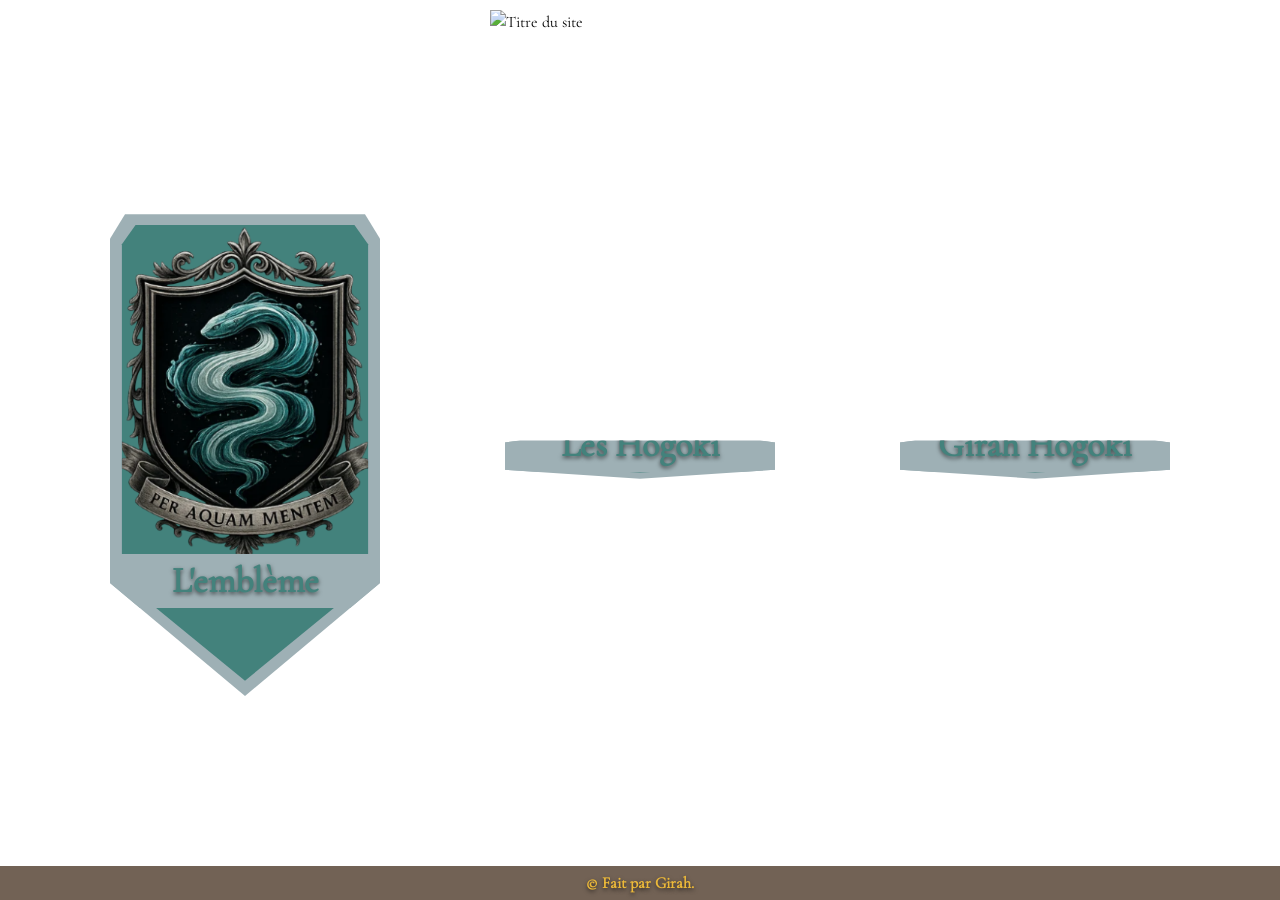
==== index.html @ 2c6b6b4c "first commit" ====
<!DOCTYPE html>
<html lang="en">
<head>
    <meta charset="UTF-8">
    <meta name="viewport" content="width=device-width, initial-scale=1.0">
    <title>La Famille Hogoki</title>
    <link rel="stylesheet" href="css/style.css">
</head>
<body>

    <header>
        <img src="./img/titre_header.png" alt="Titre du site" onclick="location.href='../index.html';" style="cursor: pointer;">
    </header>
    
    <main id="main-index">

       <div class="box-emblem" onclick="location.href='./pages/passe.html';" style="cursor: pointer;">
            <div class="emblem-border">
                <img class="emblem" src="./img/embleme-famille.png" alt="Embleme famille">
                <div class="emblem-text">L'emblème</div> 
            </div>
        </div> 

        <div class="box-emblem" onclick="location.href='./pages/les-hogoki.html';" style="cursor: pointer;" >
            <div class="emblem-border">
                <img class="emblem" src="./img/Hogoki_Profil.png" alt="Profil Olivier">
                <div class="emblem-text">Les Hogoki</div>
            </div>
        </div>

        <div class="box-emblem" onclick="location.href='./pages/girah.html';" style="cursor: pointer;">
            <div class="emblem-border">
                <img class="emblem" src="./img/Girah_Old_Profil.png" alt="Profil Girah">
                <div class="emblem-text">Girah Hogoki</div>
            </div>
        </div>
        
    </main>

    <footer>
        <p>&copy; Fait par Girah.</p>
    </footer>
</body>
</html>
---- css/style.css ----
/*RESET CSS*/
/* 1. Use a more-intuitive box-sizing model */
*, *::before, *::after {
    box-sizing: border-box;
  }
  /* 2. Remove default margin */
  * {
    margin: 0;
  }
  body {
    /* 3. Add accessible line-height */
    line-height: 1.5;
    /* 4. Improve text rendering */
    -webkit-font-smoothing: antialiased;
  }
  /* 5. Improve media defaults */
  img, picture, video, canvas, svg {
    display: block;
    max-width: 100%;
  }
  /* 6. Inherit fonts for form controls */
  input, button, textarea, select {
    font: inherit;
  }
  /* 7. Avoid text overflows */
  p, h1, h2, h3, h4, h5, h6 {
    overflow-wrap: break-word;
  }
  /* 8. Improve line wrapping */
  p {
    text-wrap: pretty;
  }
  h1, h2, h3, h4, h5, h6 {
    text-wrap: balance;
  }
  /*
    9. Create a root stacking context
  */
  #root, #__next {
    isolation: isolate;
  }

  img, body, html {
    color-scheme: only light;
}

  /*BODY*/

  @font-face {
    font-family: "Cormorant Garamond";
    src: url("/fonts/CormorantGaramond-VariableFont_wght.ttf") format("truetype");
    font-weight: normal;
    font-style: normal;
}

body {
    background-image: url('https://girah.github.io/Hogoki-Family/img/background.jpg');
    background-size: cover; 
    background-position: center center; 
    background-repeat: no-repeat;
    background-attachment: fixed; 
    
    font-family: "Cormorant Garamond", serif;

    display: flex;
    flex-direction: column;
    align-items: center;
    min-height: 100vh;
    max-width: 100%;
    margin: 0%;
    box-sizing: border-box;
}

/*HEADER*/
header{
    padding: 10px;
    width: 70%;
    display: flex;
    justify-content: center;
}

header img {
    min-width: 300px;
}

/*MAIN*/
main {
    flex: 1;
    display: flex;
    flex-direction: column;
    align-items: center;
    width: 100%;
}

/* Index Emblem */

.box-emblem {
    display: inline-flex;
    flex-direction: column;
    align-items: center;
    width: 60%;
    max-width: 300px;
    margin-top: 10px;
    transition: transform 0.3s ease; /* animation fluide */
}

.box-emblem:hover {
    transform: scale(1.1); /* zoom à 110% de taille initiale */
}

.emblem {
    position: relative;
    width: 95%;
    clip-path: polygon(10% 1%, 90% 1%, 95% 5%, 95% 75%, 50% 96%, 5% 75%, 5% 5% );
    overflow: hidden;
    background-color:#43827c;
}

.emblem img {
    width: 100%;
    object-fit: cover;
}

.emblem-border {
    width: 100%;
    clip-path: polygon(10% 0%, 90% 0%, 95% 5%, 95% 75%, 50% 98%, 5% 75%, 5% 5%);
    background-color:#9EB0B5;
    display: flex;
    justify-content: center;
    align-items: center;
    padding: 2%;
    position: relative; /* essentiel pour positionner absolument le texte enfant */
}
  
.emblem-text {
      position: absolute;
      bottom: 20%; /* place le texte vers le bas (ajuste selon tes préférences) */
      text-align: center;
      color: #43827c; /* couleur du texte */
      font-weight: bold;
      font-size: 2em;
      text-shadow: 0 2px 4px rgba(0,0,0,0.6); /* effet ombre pour lisibilité */
      pointer-events: none; 
      user-select: none;
      background-color: #9EB0B5 ;
      width: 100%;
}






/*BOUTONS*/

.btn-retour {
  margin: 30px 0px 20px 0px;
}

/*DIV DE TEXTE*/

.paragraphe {
  display: flex;
  flex-direction: column;
  align-items: center;
  width: 80%;
  background-color: #726255da;
  color: #ecb939 ;
  text-shadow: 0 2px 4px rgba(0,0,0,0.6); 
  padding: 10px;
  box-shadow: 0 0 30px 15px #726255;
  font-weight: 500;
  font-size: 20px;
  margin: 30px;
}

.paragraphe span {
  font-size: 20px;
  font-weight: bold;
}

.emblem-para {
  width: 80%;
  margin : 20px;
}

.txt-pres {
  white-space: pre-line;
  font-size: 25px;
}


.txt-pres span {
  font-weight: bold;
  text-decoration: underline;
  font-size: 25px;
}

.cercle {
  width: 200px;
  height: 200px;
  border-radius: 50%;
  overflow: hidden;
  background-color: #f0c75e ;
  display: flex;
  padding: 5px;
  box-shadow: 0 0 5px 5px #f0c75e;
  margin: 20px;
}

.cercle img {
  background-color:#ecb939;
  border-radius: 50%;
}

.txt-img, .img-txt {
  display: flex;
  flex-direction: column;
  align-items: center;
  padding: 20px 0px 20px 0px;
}

#box-arbre {
  background-color: #726255da;
  padding: 10px;
  box-shadow: 0 0 30px 15px #726255;
}

.gold-divider {
  border: none;
  height: 2px;
  width: 100%;
  background: linear-gradient(
  to right,
  transparent,
  #ecb939 50%,
  transparent
);
  margin: 1rem 0;
}

.txt-titre {
  display: flex;
  flex-direction: column;
  align-items: center;
  width: 100%;
  font-size: 35px;
}



/*FOOTER*/
footer {
    text-align: center;
    padding: 5px;
    background-color: #726255;
    color: #ecb939;
    width: 100%;
    font-weight: bold;
    text-shadow: 0 2px 4px rgba(0,0,0,0.6); /* effet ombre pour lisibilité */
}


/*RESPONSIVE*/
/* Tablette (à partir de 768px) */
@media screen and (min-width: 768px) {
    #main-index {
        flex-direction: row;
        justify-content: space-evenly;
        width: 100%;
    }

    .main-histoire {
      max-width: 1000px;
    }

    .img-txt {
      padding: 2ch;
      display: flex;
      flex-direction: row;
      justify-content: space-between;
      width: 100%;
    }

    .txt-img {
      padding: 20px;
      display: flex;
      flex-direction: row-reverse;
      justify-content: space-between;
      width: 100%;
    }

    .cercle {
      width: 30%;
      width: 200px;
    }
    .txt-para, .txt-pres {
      width: 70%;
      min-width: 300px;
      max-width: 750px;
    }

    .emblem-para {
      width: 30%;
    }

    
}

/* Bureau (à partir de 1024px) */
@media screen and (min-width: 1024px) {
    main {
        font-size: 18px;
    }
}
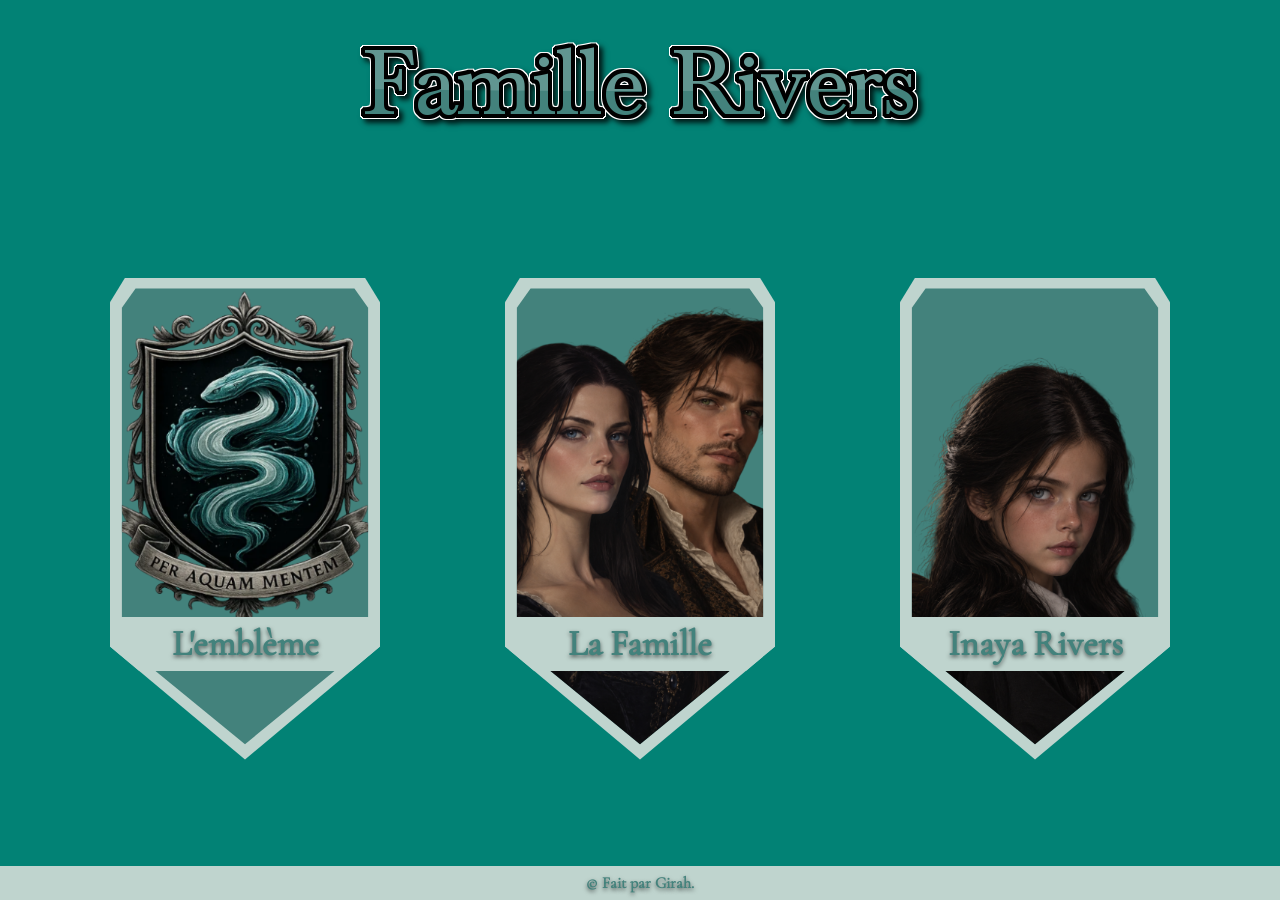
==== commit ad16bff3: "Premier essai sur index." ====
--- a/index.html
+++ b/index.html
@@ -3,7 +3,7 @@
 <head>
     <meta charset="UTF-8">
     <meta name="viewport" content="width=device-width, initial-scale=1.0">
-    <title>La Famille Hogoki</title>
+    <title>La Famille Rivers</title>
     <link rel="stylesheet" href="css/style.css">
 </head>
 <body>
@@ -23,15 +23,15 @@
 
         <div class="box-emblem" onclick="location.href='./pages/les-hogoki.html';" style="cursor: pointer;" >
             <div class="emblem-border">
-                <img class="emblem" src="./img/Hogoki_Profil.png" alt="Profil Olivier">
-                <div class="emblem-text">Les Hogoki</div>
+                <img class="emblem" src="./img/parents.png" alt="Parents">
+                <div class="emblem-text">La Famille</div>
             </div>
         </div>
 
         <div class="box-emblem" onclick="location.href='./pages/girah.html';" style="cursor: pointer;">
             <div class="emblem-border">
-                <img class="emblem" src="./img/Girah_Old_Profil.png" alt="Profil Girah">
-                <div class="emblem-text">Girah Hogoki</div>
+                <img class="emblem" src="./img/inaya-portrait.png" alt="Profil Inaya">
+                <div class="emblem-text">Inaya Rivers</div>
             </div>
         </div>
         
--- a/css/style.css
+++ b/css/style.css
@@ -54,7 +54,7 @@
 }
 
 body {
-    background-image: url('https://girah.github.io/Hogoki-Family/img/background.jpg');
+    background-image: url('../img/background.jpg');
     background-size: cover; 
     background-position: center center; 
     background-repeat: no-repeat;
@@ -124,7 +124,7 @@
 .emblem-border {
     width: 100%;
     clip-path: polygon(10% 0%, 90% 0%, 95% 5%, 95% 75%, 50% 98%, 5% 75%, 5% 5%);
-    background-color:#9EB0B5;
+    background-color:#bfd4ce;
     display: flex;
     justify-content: center;
     align-items: center;
@@ -142,7 +142,7 @@
       text-shadow: 0 2px 4px rgba(0,0,0,0.6); /* effet ombre pour lisibilité */
       pointer-events: none; 
       user-select: none;
-      background-color: #9EB0B5 ;
+      background-color: #bfd4ce ;
       width: 100%;
 }
 
@@ -253,8 +253,8 @@
 footer {
     text-align: center;
     padding: 5px;
-    background-color: #726255;
-    color: #ecb939;
+    background-color: #bfd4ce;
+    color: #43827c;
     width: 100%;
     font-weight: bold;
     text-shadow: 0 2px 4px rgba(0,0,0,0.6); /* effet ombre pour lisibilité */
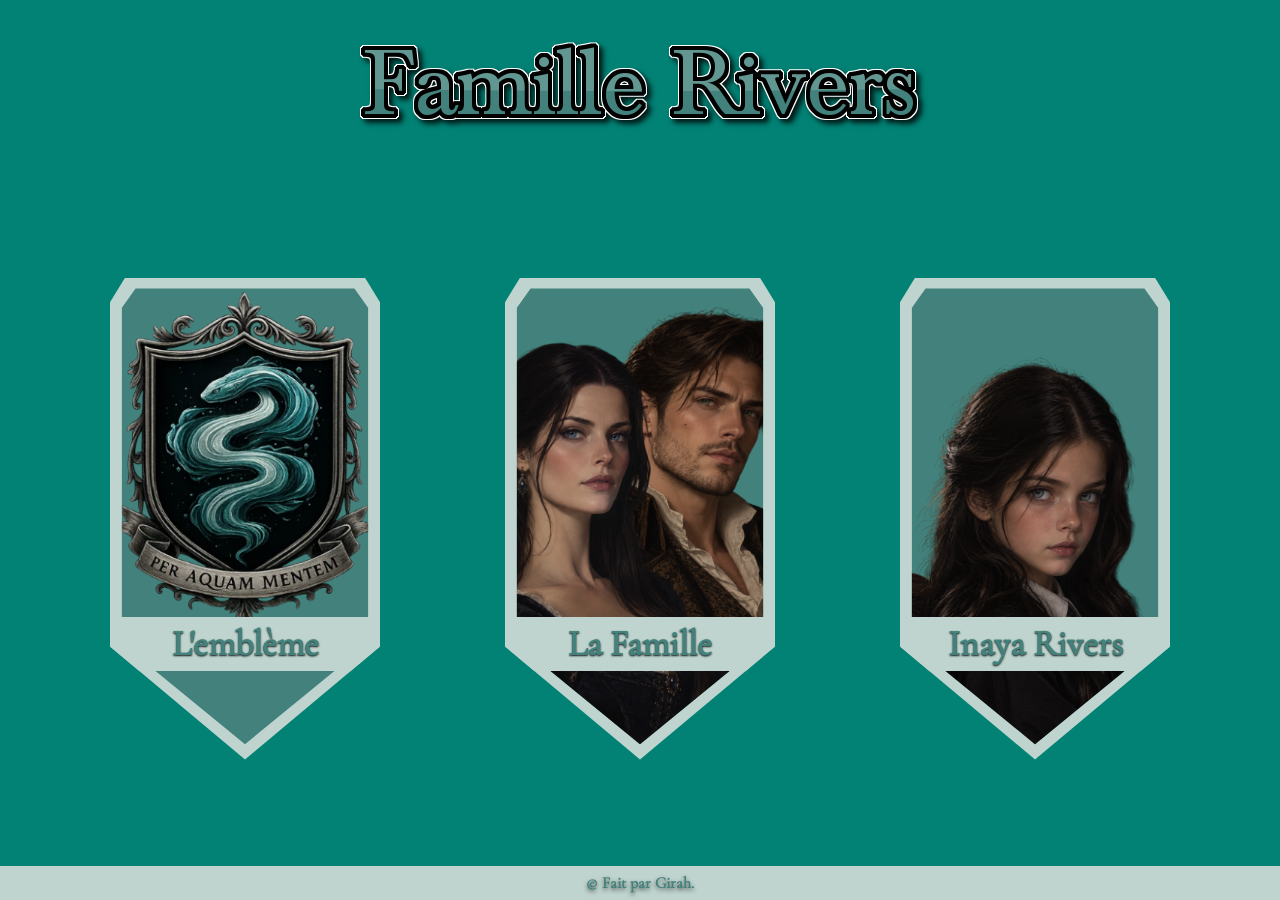
==== commit b565cfd8: "Fondations posees. Attente contenu a ajouter." ====
--- a/index.html
+++ b/index.html
@@ -14,21 +14,21 @@
     
     <main id="main-index">
 
-       <div class="box-emblem" onclick="location.href='./pages/passe.html';" style="cursor: pointer;">
+       <div class="box-emblem" onclick="location.href='./pages/embleme.html';" style="cursor: pointer;">
             <div class="emblem-border">
                 <img class="emblem" src="./img/embleme-famille.png" alt="Embleme famille">
                 <div class="emblem-text">L'emblème</div> 
             </div>
         </div> 
 
-        <div class="box-emblem" onclick="location.href='./pages/les-hogoki.html';" style="cursor: pointer;" >
+        <div class="box-emblem" onclick="location.href='./pages/famille.html';" style="cursor: pointer;" >
             <div class="emblem-border">
                 <img class="emblem" src="./img/parents.png" alt="Parents">
                 <div class="emblem-text">La Famille</div>
             </div>
         </div>
 
-        <div class="box-emblem" onclick="location.href='./pages/girah.html';" style="cursor: pointer;">
+        <div class="box-emblem" onclick="location.href='./pages/inaya.html';" style="cursor: pointer;">
             <div class="emblem-border">
                 <img class="emblem" src="./img/inaya-portrait.png" alt="Profil Inaya">
                 <div class="emblem-text">Inaya Rivers</div>
--- a/css/style.css
+++ b/css/style.css
@@ -139,14 +139,35 @@
       color: #43827c; /* couleur du texte */
       font-weight: bold;
       font-size: 2em;
-      text-shadow: 0 2px 4px rgba(0,0,0,0.6); /* effet ombre pour lisibilité */
+      text-shadow: 0 1px 2px rgba(0,0,0,0.9); /* effet ombre pour lisibilité */
       pointer-events: none; 
       user-select: none;
       background-color: #bfd4ce ;
       width: 100%;
 }
 
-
+/*BOUTONS*/
+.btn-emblem {
+    background-color:#43827c ;
+    padding: 5%;
+    clip-path: polygon(5% 0%, 95% 0%, 100% 15%, 100% 85%, 95% 100%, 5% 100%, 0% 85%, 0% 15% );
+    font-size: 1.8em;
+    font-weight: bold;
+    color: #bfd4ce;
+    text-align: center;
+    text-shadow: 0 2px 4px rgba(0,0,0,0.6); /* effet ombre pour lisibilité */
+}
+
+.btn-emblem-border {
+    width: 80%;
+    background-color:#bfd4ce ;
+    padding: 5px;
+    clip-path: polygon(5% 0%, 95% 0%, 100% 15%, 100% 85%, 95% 100%, 5% 100%, 0% 85%, 0% 15% );
+}
+
+.btn-retour {
+  margin: 30px 0px 20px 0px;
+}
 
 
 
@@ -164,11 +185,11 @@
   flex-direction: column;
   align-items: center;
   width: 80%;
-  background-color: #726255da;
-  color: #ecb939 ;
+  background-color: #bfd4ceda;
+  color: #43827c ;
   text-shadow: 0 2px 4px rgba(0,0,0,0.6); 
   padding: 10px;
-  box-shadow: 0 0 30px 15px #726255;
+  box-shadow: 0 0 30px 15px #bfd4ce;
   font-weight: 500;
   font-size: 20px;
   margin: 30px;
@@ -201,15 +222,15 @@
   height: 200px;
   border-radius: 50%;
   overflow: hidden;
-  background-color: #f0c75e ;
+  background-color: #43827c ;
   display: flex;
   padding: 5px;
-  box-shadow: 0 0 5px 5px #f0c75e;
+  box-shadow: 0 0 5px 5px #43827c;
   margin: 20px;
 }
 
 .cercle img {
-  background-color:#ecb939;
+  background-color:#43827c;
   border-radius: 50%;
 }
 
@@ -221,9 +242,9 @@
 }
 
 #box-arbre {
-  background-color: #726255da;
+  background-color: #bfd4ce;
   padding: 10px;
-  box-shadow: 0 0 30px 15px #726255;
+  box-shadow: 0 0 30px 15px #bfd4ce;
 }
 
 .gold-divider {
@@ -233,7 +254,7 @@
   background: linear-gradient(
   to right,
   transparent,
-  #ecb939 50%,
+  #43827c 50%,
   transparent
 );
   margin: 1rem 0;
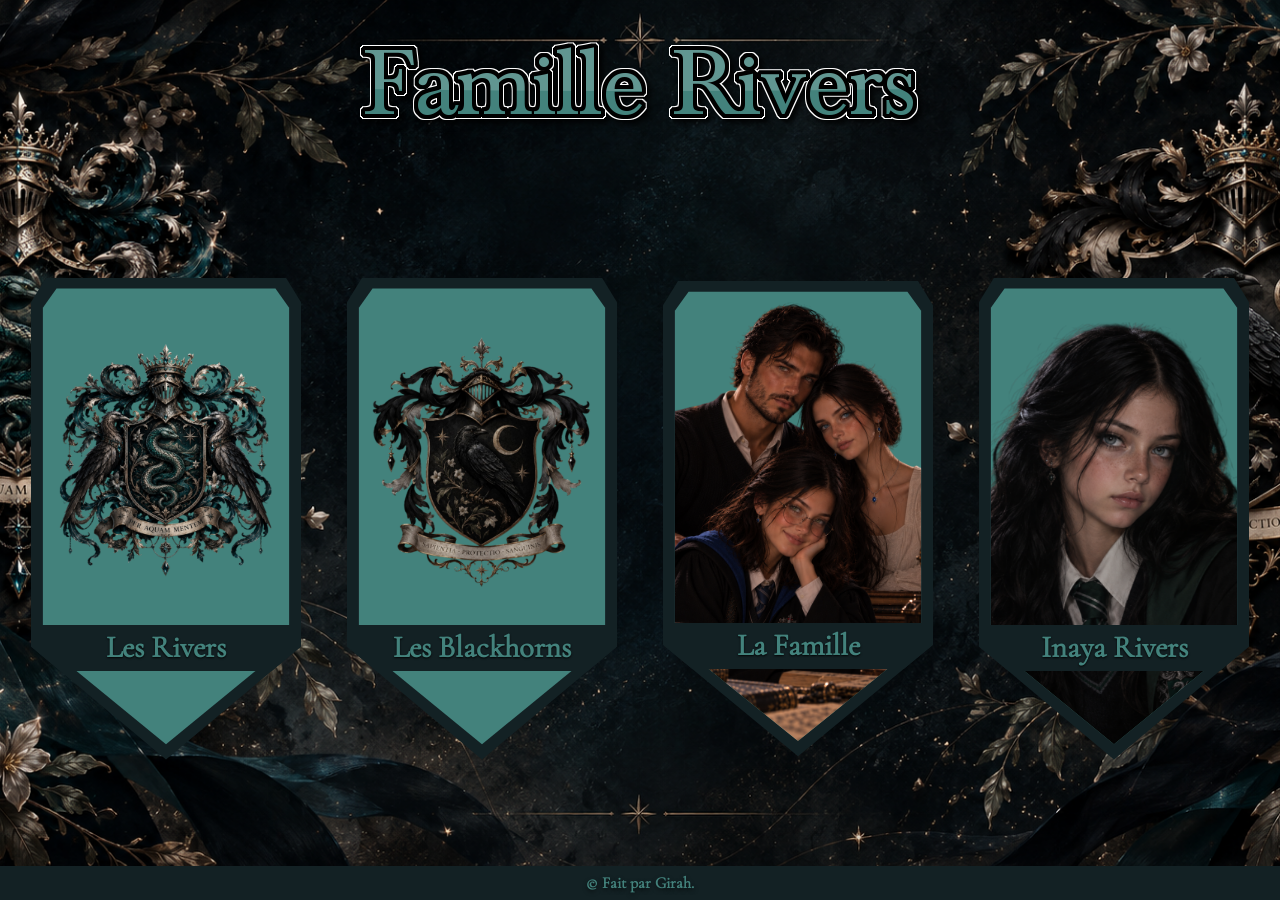
==== commit 6c046d63: "Nouvelle DA + changements des images" ====
--- a/index.html
+++ b/index.html
@@ -16,8 +16,15 @@
 
        <div class="box-emblem" onclick="location.href='./pages/embleme.html';" style="cursor: pointer;">
             <div class="emblem-border">
-                <img class="emblem" src="./img/embleme-famille.png" alt="Embleme famille">
-                <div class="emblem-text">L'emblème</div> 
+                <img class="emblem" src="./img/embleme-rivers.png" alt="Embleme famille">
+                <div class="emblem-text">Les Rivers</div> 
+            </div>
+        </div> 
+
+        <div class="box-emblem" onclick="location.href='./pages/embleme.html';" style="cursor: pointer;">
+            <div class="emblem-border">
+                <img class="emblem" src="./img/embleme-blackhorns.png" alt="Embleme famille">
+                <div class="emblem-text">Les Blackhorns</div> 
             </div>
         </div> 
 
--- a/css/style.css
+++ b/css/style.css
@@ -54,7 +54,7 @@
 }
 
 body {
-    background-image: url('../img/background.jpg');
+    background-image: url('../img/background.png');
     background-size: cover; 
     background-position: center center; 
     background-repeat: no-repeat;
@@ -124,7 +124,7 @@
 .emblem-border {
     width: 100%;
     clip-path: polygon(10% 0%, 90% 0%, 95% 5%, 95% 75%, 50% 98%, 5% 75%, 5% 5%);
-    background-color:#bfd4ce;
+    background-color:#132124;
     display: flex;
     justify-content: center;
     align-items: center;
@@ -138,29 +138,29 @@
       text-align: center;
       color: #43827c; /* couleur du texte */
       font-weight: bold;
-      font-size: 2em;
+      font-size: 1.7em;
       text-shadow: 0 1px 2px rgba(0,0,0,0.9); /* effet ombre pour lisibilité */
       pointer-events: none; 
       user-select: none;
-      background-color: #bfd4ce ;
+      background-color: #132124 ;
       width: 100%;
 }
 
 /*BOUTONS*/
 .btn-emblem {
-    background-color:#43827c ;
+    background-color:#132124 ;
     padding: 5%;
     clip-path: polygon(5% 0%, 95% 0%, 100% 15%, 100% 85%, 95% 100%, 5% 100%, 0% 85%, 0% 15% );
     font-size: 1.8em;
     font-weight: bold;
-    color: #bfd4ce;
+    color: #43827c;
     text-align: center;
     text-shadow: 0 2px 4px rgba(0,0,0,0.6); /* effet ombre pour lisibilité */
 }
 
 .btn-emblem-border {
     width: 80%;
-    background-color:#bfd4ce ;
+    background-color:#43827c ;
     padding: 5px;
     clip-path: polygon(5% 0%, 95% 0%, 100% 15%, 100% 85%, 95% 100%, 5% 100%, 0% 85%, 0% 15% );
 }
@@ -185,11 +185,11 @@
   flex-direction: column;
   align-items: center;
   width: 80%;
-  background-color: #bfd4ceda;
-  color: #43827c ;
+  background-color: #132124 ;
+  color: #43827c; ;
   text-shadow: 0 2px 4px rgba(0,0,0,0.6); 
   padding: 10px;
-  box-shadow: 0 0 30px 15px #bfd4ce;
+  box-shadow: 0 0 30px 15px #132124;
   font-weight: 500;
   font-size: 20px;
   margin: 30px;
@@ -274,7 +274,7 @@
 footer {
     text-align: center;
     padding: 5px;
-    background-color: #bfd4ce;
+    background-color: #132124;
     color: #43827c;
     width: 100%;
     font-weight: bold;
